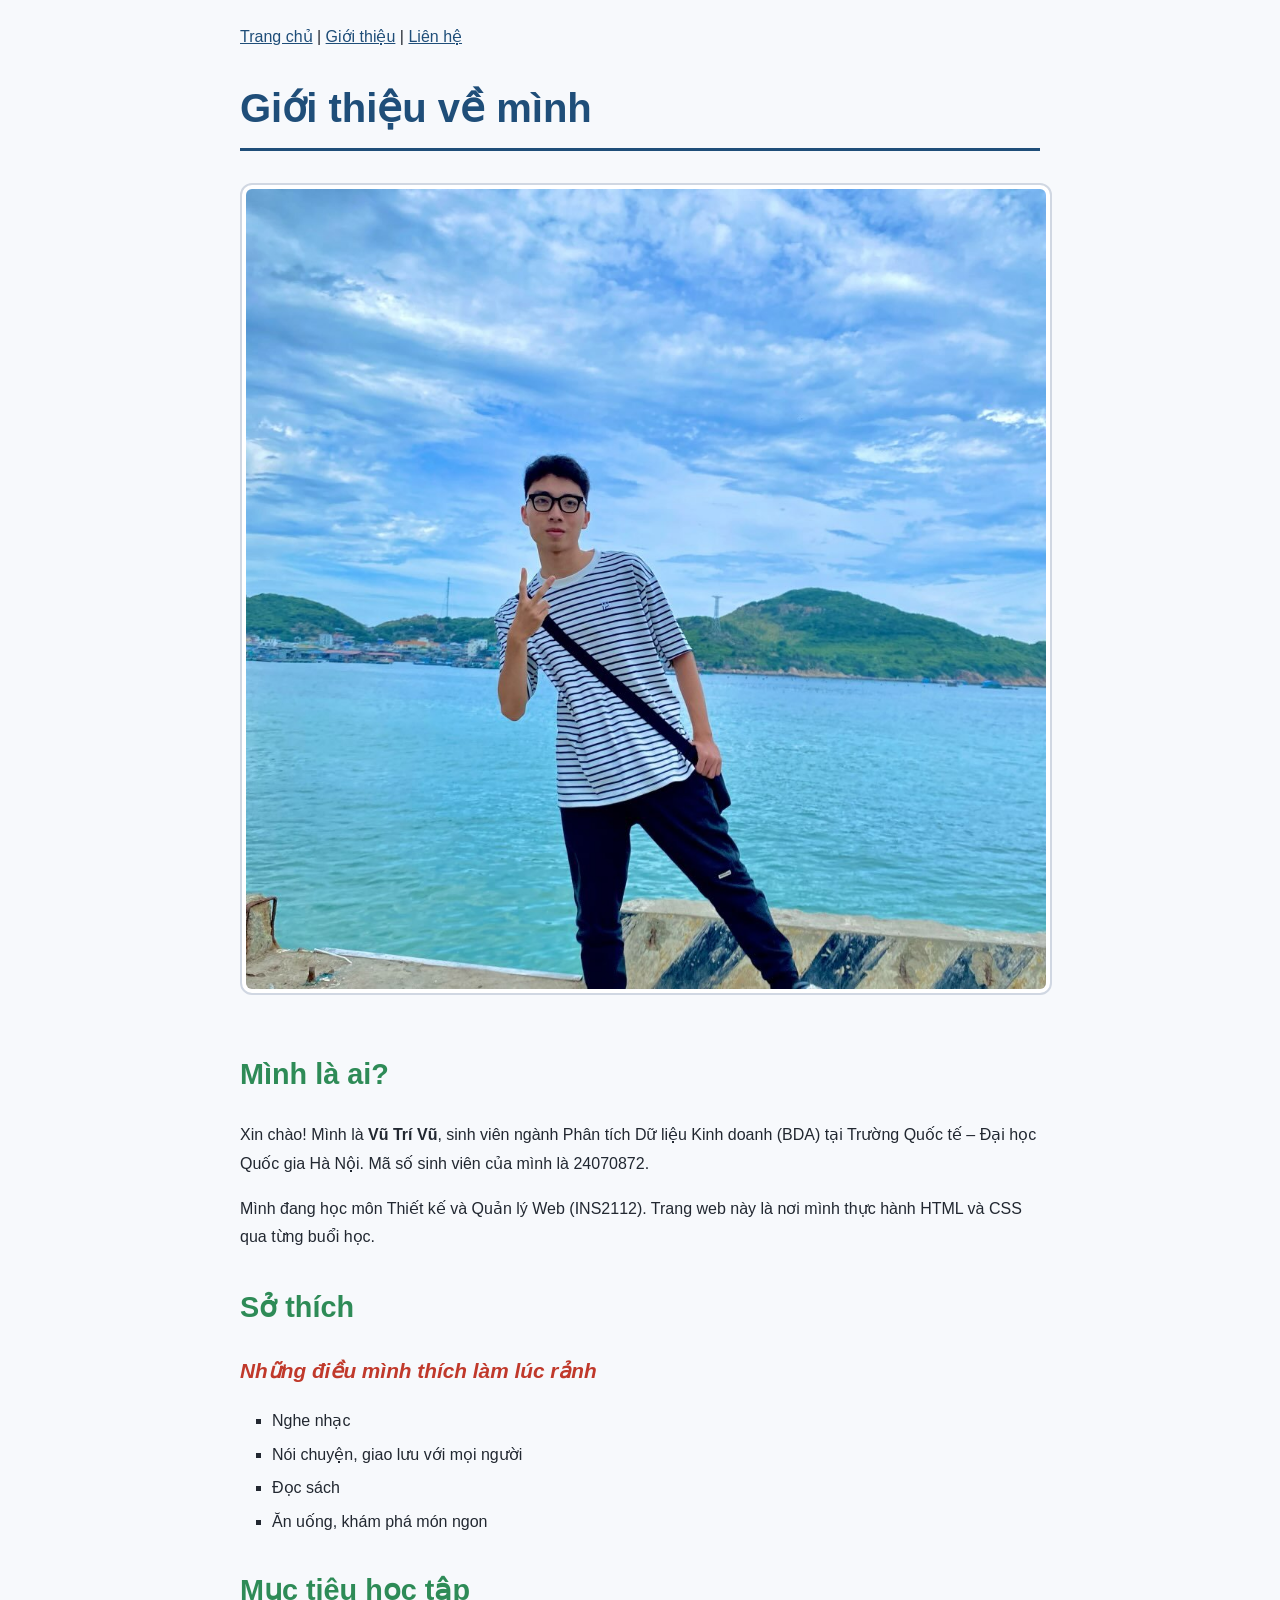
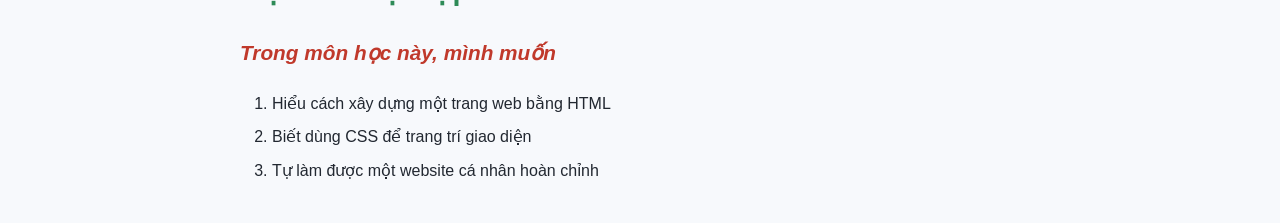
==== project/about.html @ 287aa69e "HW4: Add external CSS and style About page" ====
<!DOCTYPE html>
<html lang="vi">
<head>
    <meta charset="UTF-8">
    <meta name="viewport" content="width=device-width, initial-scale=1.0">
    <title>Giới thiệu - Vũ Trí Vũ</title>
    <link rel="stylesheet" href="css/style.css">
</head>
<body>
    <nav>
        <a href="index.html">Trang chủ</a> |
        <a href="about.html">Giới thiệu</a> |
        <a href="contact.html">Liên hệ</a>
    </nav>

    <h1>Giới thiệu về mình</h1>

    <img src="images/avatar.jpg" alt="Ảnh của Vũ Trí Vũ">

    <h2>Mình là ai?</h2>
    <p>Xin chào! Mình là <strong>Vũ Trí Vũ</strong>, sinh viên ngành Phân tích Dữ liệu Kinh doanh (BDA) tại Trường Quốc tế – Đại học Quốc gia Hà Nội. Mã số sinh viên của mình là 24070872.</p>
    <p>Mình đang học môn Thiết kế và Quản lý Web (INS2112). Trang web này là nơi mình thực hành HTML và CSS qua từng buổi học.</p>

    <h2>Sở thích</h2>
    <h3>Những điều mình thích làm lúc rảnh</h3>
    <ul>
        <li>Nghe nhạc</li>
        <li>Nói chuyện, giao lưu với mọi người</li>
        <li>Đọc sách</li>
        <li>Ăn uống, khám phá món ngon</li>
    </ul>

    <h2>Mục tiêu học tập</h2>
    <h3>Trong môn học này, mình muốn</h3>
    <ol>
        <li>Hiểu cách xây dựng một trang web bằng HTML</li>
        <li>Biết dùng CSS để trang trí giao diện</li>
        <li>Tự làm được một website cá nhân hoàn chỉnh</li>
    </ol>
</body>
</html>
---- project/css/style.css ----
/* ==========================================================
   style.css — Bài tập 4: Trang trí bằng External CSS
   Vị trí: project/css/style.css
   Được link từ about.html, index.html, contact.html bằng:
   <link rel="stylesheet" href="css/style.css">
   ========================================================== */


/* ---------- 1. BODY: nền tảng, mọi phần tử con kế thừa ---------- */
body {
  background-color: #f7f9fc;          /* nền sáng, dịu mắt */
  color: #222831;                     /* chữ gần đen -> tương phản tốt với nền */
  font-family: Arial, Verdana, sans-serif; /* thử Arial, không có thì Verdana, cuối cùng sans-serif */
  font-size: 16px;                    /* cỡ chữ mặc định cho cả trang */
  line-height: 1.6;                   /* giãn dòng chung */
  max-width: 800px;                   /* giới hạn độ rộng dòng chữ cho dễ đọc */
  margin: 0 auto;                     /* căn giữa nội dung trên màn hình rộng */
  padding: 24px;                      /* khoảng trống quanh nội dung */
}


/* ---------- 2. ĐỀ MỤC: ba cấp khác nhau rõ về cỡ và màu ---------- */
h1 {
  color: #1f4e79;                     /* xanh đậm */
  font-size: 2.5em;                   /* lớn nhất: 2.5 lần cỡ chữ gốc */
  margin-bottom: 16px;
  padding-bottom: 8px;
  border-bottom: 3px solid #1f4e79;   /* gạch chân bằng CSS, không dùng thẻ <u> */
}

h2 {
  color: #2e8b57;                     /* xanh lá - khác màu h1 */
  font-size: 1.8em;
  margin-top: 32px;                   /* tách các phần nội dung với nhau */
}

h3 {
  color: #c0392b;                     /* đỏ gạch - khác cả h1 và h2 */
  font-size: 1.3em;
  font-style: italic;                 /* thêm một kiểu khác: chữ nghiêng */
}


/* ---------- 3. ĐOẠN VĂN ---------- */
p {
  line-height: 1.8;                   /* giãn dòng thoải mái hơn */
  margin: 0 0 16px 0;                 /* trên 0, phải 0, dưới 16px, trái 0 */
}


/* ---------- 4. HÌNH ẢNH ---------- */
img {
  max-width: 100%;                    /* ảnh không bao giờ rộng hơn khung chứa */
  height: auto;                       /* giữ đúng tỉ lệ ảnh khi bị thu nhỏ */
  border: 2px solid #d0d7e2;          /* viền mảnh màu xám xanh */
  border-radius: 12px;                /* bo góc */
  padding: 4px;                       /* khoảng giữa ảnh và viền */
  margin: 16px 0;                     /* cách nội dung trên/dưới */
  background-color: #ffffff;
}


/* ---------- 5. DANH SÁCH ---------- */
ul {
  list-style-type: square;            /* đổi chấm tròn thành ô vuông */
  padding-left: 32px;
}

ol {
  list-style-type: decimal;           /* đánh số 1, 2, 3 */
  padding-left: 32px;
}

li {
  margin-bottom: 8px;                 /* giãn các mục trong danh sách */
}


/* ---------- (Thêm) LIÊN KẾT ---------- */
a {
  color: #1f4e79;
}

a:hover {
  color: #c0392b;                     /* đổi màu khi rê chuột qua */
}
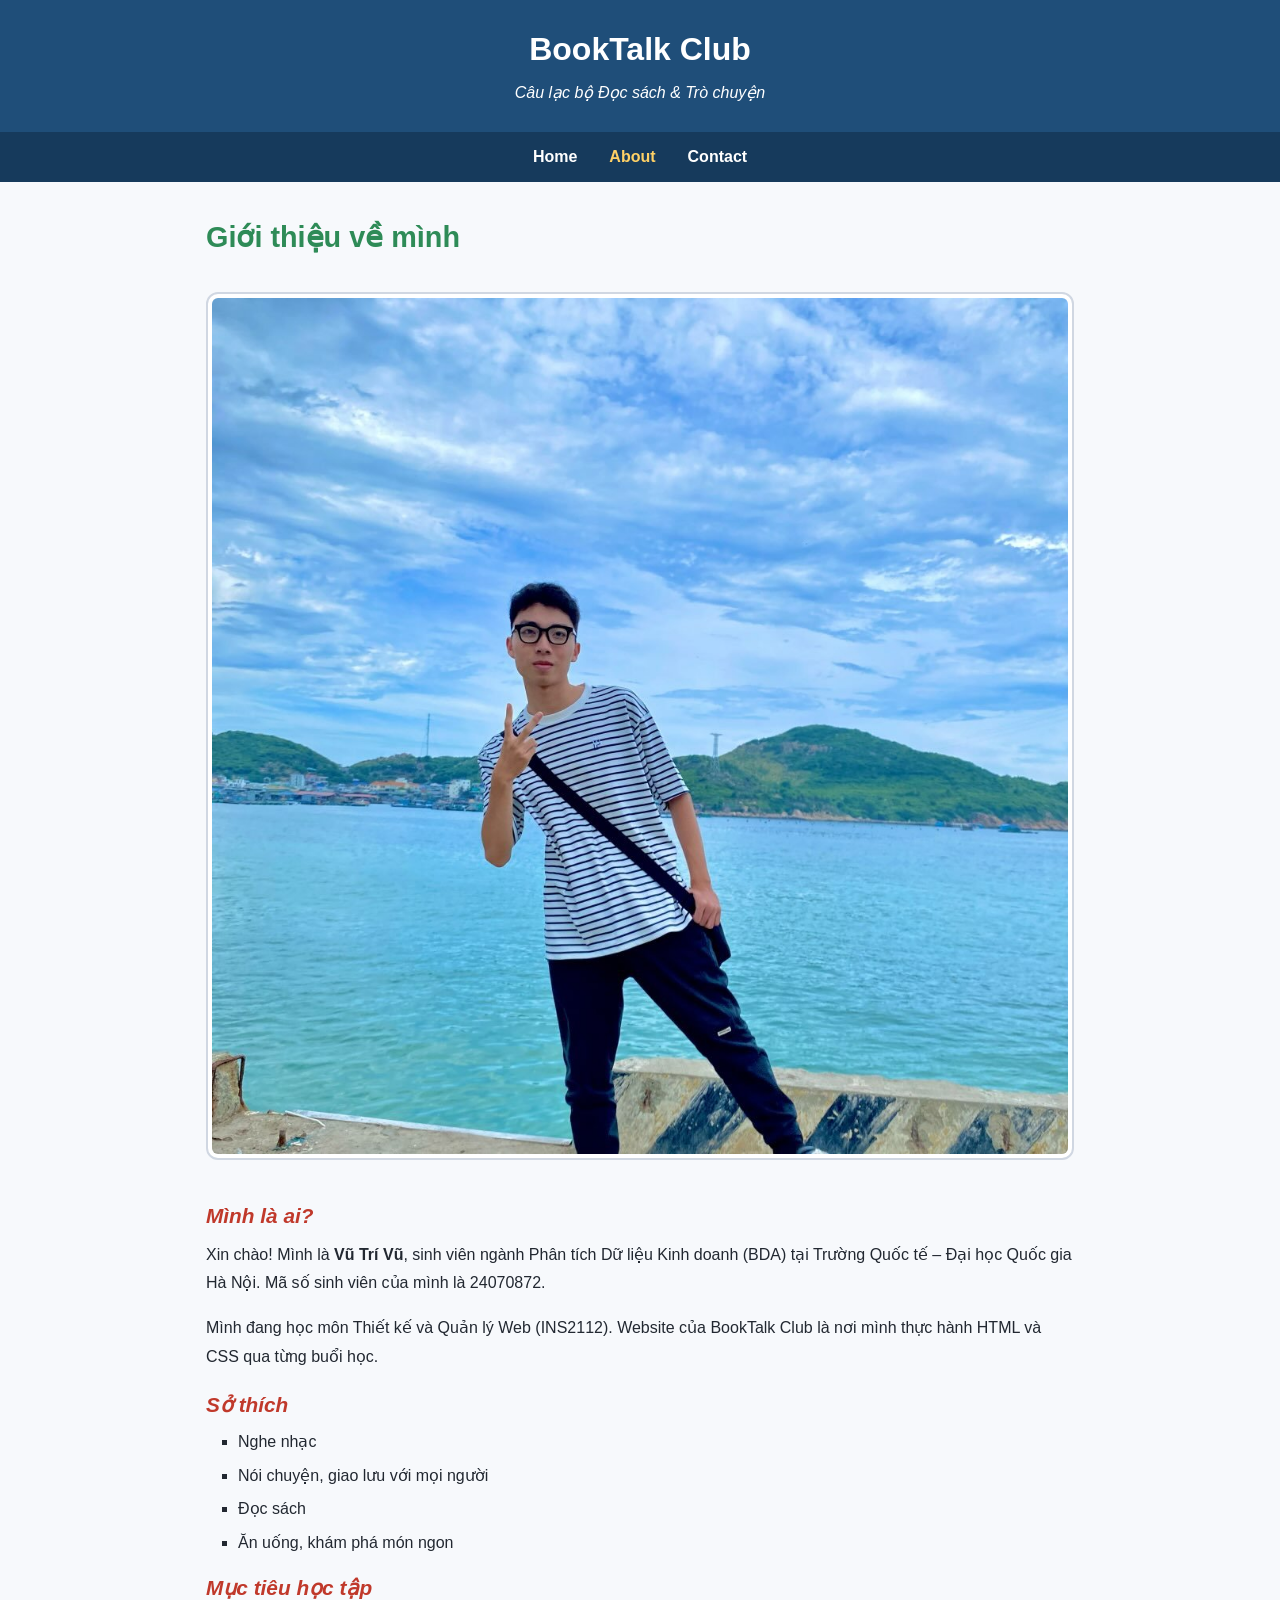
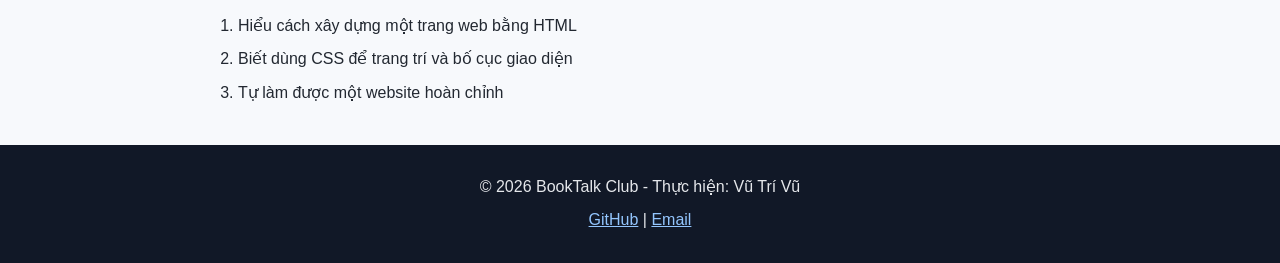
==== commit 81cb0d70: "HW5: Add semantic layout to index page" ====
--- a/project/about.html
+++ b/project/about.html
@@ -3,39 +3,59 @@
 <head>
     <meta charset="UTF-8">
     <meta name="viewport" content="width=device-width, initial-scale=1.0">
-    <title>Giới thiệu - Vũ Trí Vũ</title>
+    <title>Giới thiệu - BookTalk Club</title>
+    <!-- Liên kết tới file CSS dùng chung cho cả 3 trang -->
     <link rel="stylesheet" href="css/style.css">
 </head>
 <body>
+    <!-- HEADER: dải trên cùng, chứa tên câu lạc bộ -->
+    <header>
+        <h1>BookTalk Club</h1>
+        <p>Câu lạc bộ Đọc sách &amp; Trò chuyện</p>
+    </header>
+
+    <!-- NAV: thanh điều hướng, giống nhau ở cả 3 trang; class="active" đánh dấu trang hiện tại -->
     <nav>
-        <a href="index.html">Trang chủ</a> |
-        <a href="about.html">Giới thiệu</a> |
-        <a href="contact.html">Liên hệ</a>
+        <ul>
+            <li><a href="index.html">Home</a></li>
+            <li><a href="about.html" class="active">About</a></li>
+            <li><a href="contact.html">Contact</a></li>
+        </ul>
     </nav>
 
-    <h1>Giới thiệu về mình</h1>
+    <!-- MAIN: nội dung chính của trang Giới thiệu -->
+    <main>
+        <h2>Giới thiệu về mình</h2>
 
-    <img src="images/avatar.jpg" alt="Ảnh của Vũ Trí Vũ">
+        <img src="images/avatar.jpg" alt="Ảnh của Vũ Trí Vũ">
 
-    <h2>Mình là ai?</h2>
-    <p>Xin chào! Mình là <strong>Vũ Trí Vũ</strong>, sinh viên ngành Phân tích Dữ liệu Kinh doanh (BDA) tại Trường Quốc tế – Đại học Quốc gia Hà Nội. Mã số sinh viên của mình là 24070872.</p>
-    <p>Mình đang học môn Thiết kế và Quản lý Web (INS2112). Trang web này là nơi mình thực hành HTML và CSS qua từng buổi học.</p>
+        <h3>Mình là ai?</h3>
+        <p>Xin chào! Mình là <strong>Vũ Trí Vũ</strong>, sinh viên ngành Phân tích Dữ liệu Kinh doanh (BDA) tại Trường Quốc tế – Đại học Quốc gia Hà Nội. Mã số sinh viên của mình là 24070872.</p>
+        <p>Mình đang học môn Thiết kế và Quản lý Web (INS2112). Website của BookTalk Club là nơi mình thực hành HTML và CSS qua từng buổi học.</p>
 
-    <h2>Sở thích</h2>
-    <h3>Những điều mình thích làm lúc rảnh</h3>
-    <ul>
-        <li>Nghe nhạc</li>
-        <li>Nói chuyện, giao lưu với mọi người</li>
-        <li>Đọc sách</li>
-        <li>Ăn uống, khám phá món ngon</li>
-    </ul>
+        <h3>Sở thích</h3>
+        <ul>
+            <li>Nghe nhạc</li>
+            <li>Nói chuyện, giao lưu với mọi người</li>
+            <li>Đọc sách</li>
+            <li>Ăn uống, khám phá món ngon</li>
+        </ul>
 
-    <h2>Mục tiêu học tập</h2>
-    <h3>Trong môn học này, mình muốn</h3>
-    <ol>
-        <li>Hiểu cách xây dựng một trang web bằng HTML</li>
-        <li>Biết dùng CSS để trang trí giao diện</li>
-        <li>Tự làm được một website cá nhân hoàn chỉnh</li>
-    </ol>
+        <h3>Mục tiêu học tập</h3>
+        <ol>
+            <li>Hiểu cách xây dựng một trang web bằng HTML</li>
+            <li>Biết dùng CSS để trang trí và bố cục giao diện</li>
+            <li>Tự làm được một website hoàn chỉnh</li>
+        </ol>
+    </main>
+
+    <!-- FOOTER: bản quyền và liên kết mạng xã hội -->
+    <footer>
+        <p>&copy; 2026 BookTalk Club - Thực hiện: Vũ Trí Vũ</p>
+        <p>
+            <a href="https://github.com/vtvgamingtv-svg">GitHub</a> |
+            <a href="mailto:vtvgamingtv@gmail.com">Email</a>
+        </p>
+    </footer>
 </body>
-</html>+</html>
--- a/project/css/style.css
+++ b/project/css/style.css
@@ -1,86 +1,188 @@
 /* ==========================================================
-   style.css — Bài tập 4: Trang trí bằng External CSS
-   Vị trí: project/css/style.css
-   Được link từ about.html, index.html, contact.html bằng:
-   <link rel="stylesheet" href="css/style.css">
+   style.css — dùng chung cho index.html, about.html, contact.html
+   Buổi 4: màu sắc, font chữ, khoảng cách
+   Buổi 5: bố cục header / nav / main / aside / footer
    ========================================================== */
 
 
-/* ---------- 1. BODY: nền tảng, mọi phần tử con kế thừa ---------- */
-body {
-  background-color: #f7f9fc;          /* nền sáng, dịu mắt */
-  color: #222831;                     /* chữ gần đen -> tương phản tốt với nền */
-  font-family: Arial, Verdana, sans-serif; /* thử Arial, không có thì Verdana, cuối cùng sans-serif */
-  font-size: 16px;                    /* cỡ chữ mặc định cho cả trang */
-  line-height: 1.6;                   /* giãn dòng chung */
-  max-width: 800px;                   /* giới hạn độ rộng dòng chữ cho dễ đọc */
-  margin: 0 auto;                     /* căn giữa nội dung trên màn hình rộng */
-  padding: 24px;                      /* khoảng trống quanh nội dung */
+/* ---------- 0. DỌN DẸP CHUNG (Buổi 5) ---------- */
+* {
+    margin: 0;                      /* bỏ khoảng cách mặc định của trình duyệt */
+    padding: 0;
+    box-sizing: border-box;         /* width tính luôn cả padding -> chia cột không bị tràn */
 }
 
 
-/* ---------- 2. ĐỀ MỤC: ba cấp khác nhau rõ về cỡ và màu ---------- */
+/* ---------- 1. BODY ---------- */
+body {
+    margin: 0;                      /* bỏ margin mặc định -> header, footer sát mép */
+    width: 100%;                    /* bố cục chiếm full chiều rộng */
+    background-color: #f7f9fc;      /* nền sáng, dịu mắt */
+    color: #222831;                 /* chữ gần đen, tương phản tốt */
+    font-family: Arial, Verdana, sans-serif;
+    font-size: 16px;
+    line-height: 1.6;
+}
+
+
+/* ---------- 2. ĐỀ MỤC, ĐOẠN VĂN, ẢNH, DANH SÁCH (Buổi 4) ---------- */
 h1 {
-  color: #1f4e79;                     /* xanh đậm */
-  font-size: 2.5em;                   /* lớn nhất: 2.5 lần cỡ chữ gốc */
-  margin-bottom: 16px;
-  padding-bottom: 8px;
-  border-bottom: 3px solid #1f4e79;   /* gạch chân bằng CSS, không dùng thẻ <u> */
+    color: #1f4e79;
+    font-size: 2.5em;
+    margin-bottom: 16px;
+    padding-bottom: 8px;
+    border-bottom: 3px solid #1f4e79;
 }
 
 h2 {
-  color: #2e8b57;                     /* xanh lá - khác màu h1 */
-  font-size: 1.8em;
-  margin-top: 32px;                   /* tách các phần nội dung với nhau */
+    color: #2e8b57;
+    font-size: 1.8em;
+    margin: 8px 0 16px 0;
 }
 
 h3 {
-  color: #c0392b;                     /* đỏ gạch - khác cả h1 và h2 */
-  font-size: 1.3em;
-  font-style: italic;                 /* thêm một kiểu khác: chữ nghiêng */
+    color: #c0392b;
+    font-size: 1.3em;
+    font-style: italic;
+    margin: 16px 0 8px 0;
+}
+
+p {
+    line-height: 1.8;
+    margin: 0 0 16px 0;
+}
+
+img {
+    max-width: 100%;                /* ảnh không tràn khung */
+    height: auto;
+    border: 2px solid #d0d7e2;
+    border-radius: 12px;
+    padding: 4px;
+    margin: 16px 0;
+    background-color: #ffffff;
+}
+
+ul {
+    list-style-type: square;
+    padding-left: 32px;
+    margin-bottom: 16px;
+}
+
+ol {
+    list-style-type: decimal;
+    padding-left: 32px;
+    margin-bottom: 16px;
+}
+
+li {
+    margin-bottom: 8px;
+}
+
+a {
+    color: #1f4e79;
+}
+
+a:hover {
+    color: #c0392b;
 }
 
 
-/* ---------- 3. ĐOẠN VĂN ---------- */
-p {
-  line-height: 1.8;                   /* giãn dòng thoải mái hơn */
-  margin: 0 0 16px 0;                 /* trên 0, phải 0, dưới 16px, trái 0 */
+/* ---------- 3. HEADER (Buổi 5) ---------- */
+header {
+    background-color: #1f4e79;      /* nền xanh đậm */
+    color: #ffffff;                 /* chữ trắng */
+    padding: 24px 16px;             /* trên-dưới 24px, trái-phải 16px */
+    text-align: center;             /* căn giữa */
+}
+
+header h1 {
+    color: #ffffff;                 /* ghi đè màu xanh của h1 thường */
+    font-size: 2em;
+    border-bottom: none;            /* bỏ gạch chân của h1 thường */
+    margin: 0;
+    padding: 0;
+}
+
+header p {
+    margin: 4px 0 0 0;
+    font-style: italic;
 }
 
 
-/* ---------- 4. HÌNH ẢNH ---------- */
-img {
-  max-width: 100%;                    /* ảnh không bao giờ rộng hơn khung chứa */
-  height: auto;                       /* giữ đúng tỉ lệ ảnh khi bị thu nhỏ */
-  border: 2px solid #d0d7e2;          /* viền mảnh màu xám xanh */
-  border-radius: 12px;                /* bo góc */
-  padding: 4px;                       /* khoảng giữa ảnh và viền */
-  margin: 16px 0;                     /* cách nội dung trên/dưới */
-  background-color: #ffffff;
+/* ---------- 4. NAV - THANH ĐIỀU HƯỚNG (Buổi 5) ---------- */
+nav {
+    background-color: #163a5c;      /* xanh tối hơn header */
+}
+
+nav ul {
+    list-style: none;               /* bỏ dấu chấm đầu dòng */
+    display: flex;                  /* xếp các mục theo hàng ngang */
+    justify-content: center;        /* căn giữa hàng menu */
+    gap: 32px;                      /* khoảng cách giữa các liên kết */
+    padding: 12px 16px;
+    margin: 0;
+}
+
+nav li {
+    margin: 0;                      /* bỏ margin-bottom của li thường */
+}
+
+nav a {
+    color: #ffffff;
+    text-decoration: none;          /* bỏ gạch chân link */
+    font-weight: bold;
+}
+
+nav a:hover,
+nav a.active {
+    color: #ffd166;                 /* vàng: đang rê chuột hoặc đang ở trang này */
 }
 
 
-/* ---------- 5. DANH SÁCH ---------- */
-ul {
-  list-style-type: square;            /* đổi chấm tròn thành ô vuông */
-  padding-left: 32px;
+/* ---------- 5. MAIN - VÙNG NỘI DUNG CHÍNH (Buổi 5) ---------- */
+main {
+    max-width: 900px;               /* không căng quá rộng trên màn hình lớn */
+    margin: 0 auto;                 /* căn giữa */
+    padding: 24px 16px;             /* khoảng cách hai bên */
 }
 
-ol {
-  list-style-type: decimal;           /* đánh số 1, 2, 3 */
-  padding-left: 32px;
+/* Trang chủ: main chia thành 2 cột */
+main.two-columns {
+    display: flex;                  /* các con của main xếp cạnh nhau */
+    justify-content: space-between; /* đẩy 2 cột ra 2 bên, khoảng trống ở giữa */
+    align-items: flex-start;        /* 2 cột cao theo nội dung của mình */
 }
 
-li {
-  margin-bottom: 8px;                 /* giãn các mục trong danh sách */
+main.two-columns article {
+    width: 70%;                     /* cột chính bên trái */
+}
+
+main.two-columns aside {
+    width: 25%;                     /* cột phụ bên phải, 5% còn lại là khe hở */
 }
 
 
-/* ---------- (Thêm) LIÊN KẾT ---------- */
-a {
-  color: #1f4e79;
+/* ---------- 6. ASIDE - CỘT PHỤ (Buổi 5) ---------- */
+aside {
+    background-color: #e8eef6;      /* nền xanh nhạt để tách khỏi cột chính */
+    padding: 16px;
+    border-radius: 8px;
 }
 
-a:hover {
-  color: #c0392b;                     /* đổi màu khi rê chuột qua */
+
+/* ---------- 7. FOOTER (Buổi 5) ---------- */
+footer {
+    background-color: #111827;      /* gần đen - khác màu header */
+    color: #e5e7eb;
+    text-align: center;
+    padding: 24px 16px;
+    clear: both;                    /* nếu chia cột bằng float, footer không bị trèo lên */
+}
+
+footer p {
+    margin: 4px 0;
+}
+
+footer a {
+    color: #93c5fd;
 }
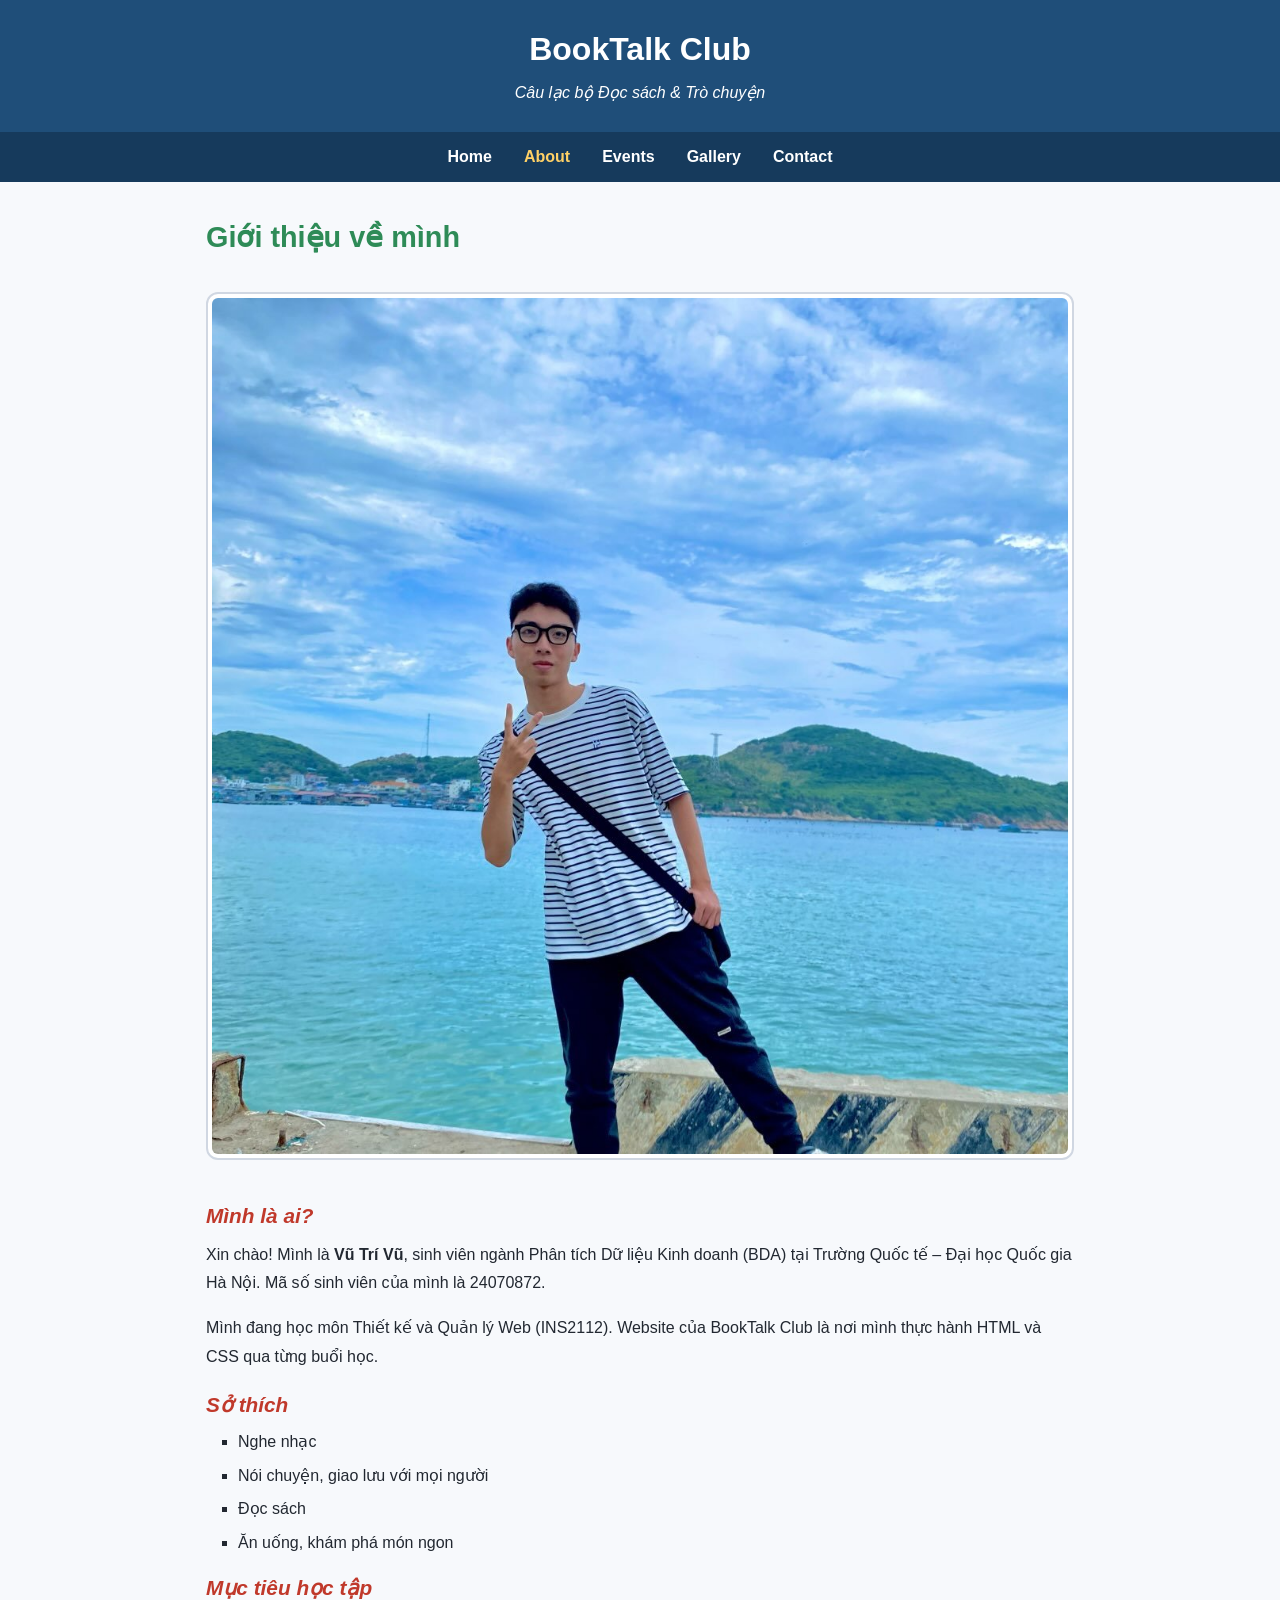
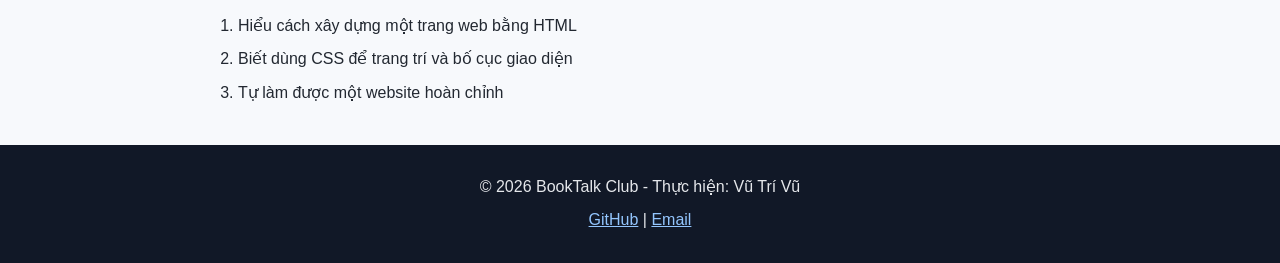
==== commit c0aa879b: "HW6: Complete 3-page mini-site with navigation" ====
--- a/project/about.html
+++ b/project/about.html
@@ -3,7 +3,7 @@
 <head>
     <meta charset="UTF-8">
     <meta name="viewport" content="width=device-width, initial-scale=1.0">
-    <title>Giới thiệu - BookTalk Club</title>
+    <title>BookTalk Club - Giới thiệu</title>
     <!-- Liên kết tới file CSS dùng chung cho cả 3 trang -->
     <link rel="stylesheet" href="css/style.css">
 </head>
@@ -19,6 +19,8 @@
         <ul>
             <li><a href="index.html">Home</a></li>
             <li><a href="about.html" class="active">About</a></li>
+            <li><a href="events.html">Events</a></li>
+            <li><a href="gallery.html">Gallery</a></li>
             <li><a href="contact.html">Contact</a></li>
         </ul>
     </nav>
--- a/project/css/style.css
+++ b/project/css/style.css
@@ -185,4 +185,176 @@
 
 footer a {
     color: #93c5fd;
-}+}
+
+/* ==========================================================
+   BUỔI 6: WEBSITE NHIỀU TRANG
+   Event card, nút bấm, bảng kẻ sọc, gallery, form
+   ========================================================== */
+
+
+/* ---------- 8. EVENT CARD - THẺ SỰ KIỆN ---------- */
+.event-card {
+    background-color: #ffffff;
+    border-left: 5px solid #1f4e79;     /* viền trái làm điểm nhấn */
+    border-radius: 6px;
+    padding: 16px 20px;
+    margin-bottom: 20px;                /* các thẻ xếp dọc, cách nhau 20px */
+    box-shadow: 0 2px 6px rgba(0, 0, 0, 0.08);
+}
+
+.event-card h3 {
+    margin-top: 0;
+}
+
+.event-date {
+    color: #1f4e79;                     /* chữ xanh */
+    font-weight: bold;                  /* in đậm */
+    margin-bottom: 4px;
+}
+
+.event-location {
+    color: #6b7280;                     /* chữ xám */
+    font-style: italic;                 /* in nghiêng */
+    margin-bottom: 8px;
+}
+
+
+/* ---------- 9. NÚT BẤM (.btn) ---------- */
+.btn {
+    display: inline-block;              /* link nhưng có padding như một cái nút */
+    background-color: #1f4e79;
+    color: #ffffff;
+    padding: 8px 18px;
+    border-radius: 6px;
+    text-decoration: none;              /* bỏ gạch chân link */
+    font-weight: bold;
+}
+
+.btn:hover {
+    background-color: #c0392b;          /* đổi màu khi rê chuột */
+    color: #ffffff;
+}
+
+
+/* ---------- 10. BẢNG KẺ SỌC (ZEBRA STRIPING) ---------- */
+table {
+    width: 100%;
+    border-collapse: collapse;          /* gộp viền 2 ô cạnh nhau thành 1 */
+    margin: 16px 0 24px 0;
+    background-color: #ffffff;
+}
+
+th,
+td {
+    border: 1px solid #d0d7e2;
+    padding: 10px 12px;
+    text-align: left;
+}
+
+th {
+    background-color: #1f4e79;          /* hàng tiêu đề nền xanh đậm */
+    color: #ffffff;
+}
+
+tr:nth-child(even) {
+    background-color: #eef3f9;          /* hàng chẵn tô nền nhạt -> sọc ngựa vằn */
+}
+
+
+/* ---------- 11. GALLERY - LƯỚI ẢNH BẰNG FLEXBOX ---------- */
+.gallery {
+    display: flex;
+    flex-wrap: wrap;                    /* hết chỗ thì ảnh tự xuống hàng */
+    gap: 15px;                          /* khoảng cách giữa các ảnh */
+}
+
+.gallery-item {
+    flex: 1 1 250px;                    /* bắt đầu 250px, được giãn ra hoặc co lại -> 3 ảnh mỗi hàng */
+    border-radius: 8px;
+    overflow: hidden;                   /* cắt phần ảnh tràn ra ngoài góc bo */
+    box-shadow: 0 2px 8px rgba(0, 0, 0, 0.1);
+    background-color: #ffffff;
+}
+
+.gallery-item img {
+    width: 100%;
+    height: auto;
+    display: block;                     /* bỏ khoảng hở 4px dưới ảnh inline */
+    margin: 0;                          /* ghi đè style img chung của buổi 4 */
+    padding: 0;
+    border: none;
+    border-radius: 0;
+}
+
+.gallery-item p {
+    padding: 8px 12px;
+    margin: 0;
+    font-size: 0.9em;
+    text-align: center;
+}
+
+
+/* ---------- 12. FORM LIÊN HỆ ---------- */
+form {
+    background-color: #ffffff;
+    padding: 20px;
+    border-radius: 8px;
+    box-shadow: 0 2px 6px rgba(0, 0, 0, 0.08);
+    margin-top: 16px;
+}
+
+label {
+    display: block;                     /* label nằm riêng một dòng, phía trên ô nhập */
+    font-weight: bold;
+    margin-bottom: 6px;
+}
+
+input,
+textarea {
+    width: 100%;
+    padding: 10px;
+    border: 1px solid #d0d7e2;
+    border-radius: 6px;
+    font-family: inherit;               /* dùng cùng font với cả trang */
+    font-size: 1em;
+    margin-bottom: 16px;
+}
+
+input:focus,
+textarea:focus {
+    outline: none;
+    border-color: #1f4e79;              /* ô đang gõ có viền xanh */
+    box-shadow: 0 0 0 3px rgba(31, 78, 121, 0.2);
+}
+
+button {
+    background-color: #1f4e79;
+    color: #ffffff;
+    border: none;
+    padding: 10px 24px;
+    border-radius: 6px;
+    font-size: 1em;
+    font-weight: bold;
+    cursor: pointer;                    /* con trỏ hình bàn tay */
+}
+
+button:hover {
+    background-color: #c0392b;
+}
+
+
+/* ==========================================================
+   BUỔI 6: TRANG CHỦ NHIỀU PHẦN
+   ========================================================== */
+
+/* Mỗi section là một phần riêng của trang chủ, có khoảng cách phía dưới */
+section {
+    margin-bottom: 32px;
+}
+
+/* Tiêu đề h2 trong aside nhỏ hơn h2 thường cho vừa cột hẹp */
+aside h2 {
+    font-size: 1.4em;
+    margin-top: 0;
+}
